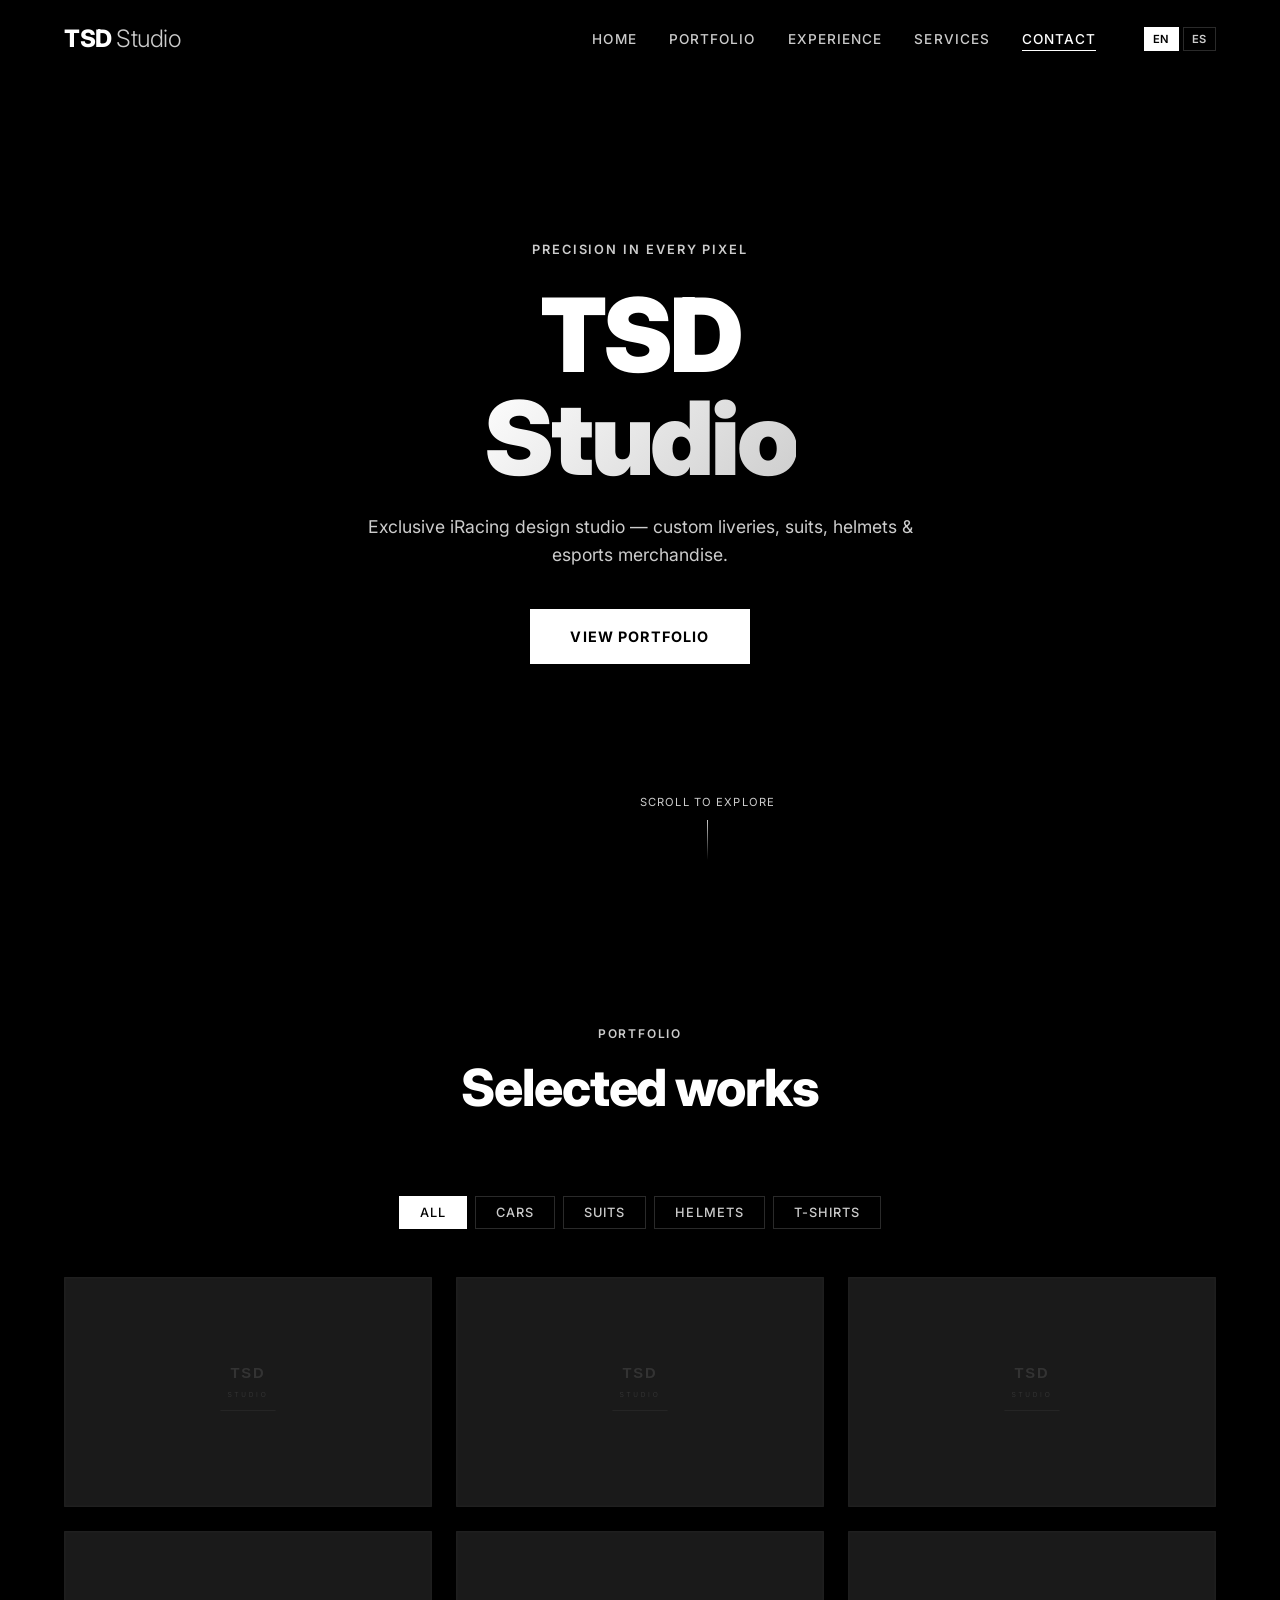
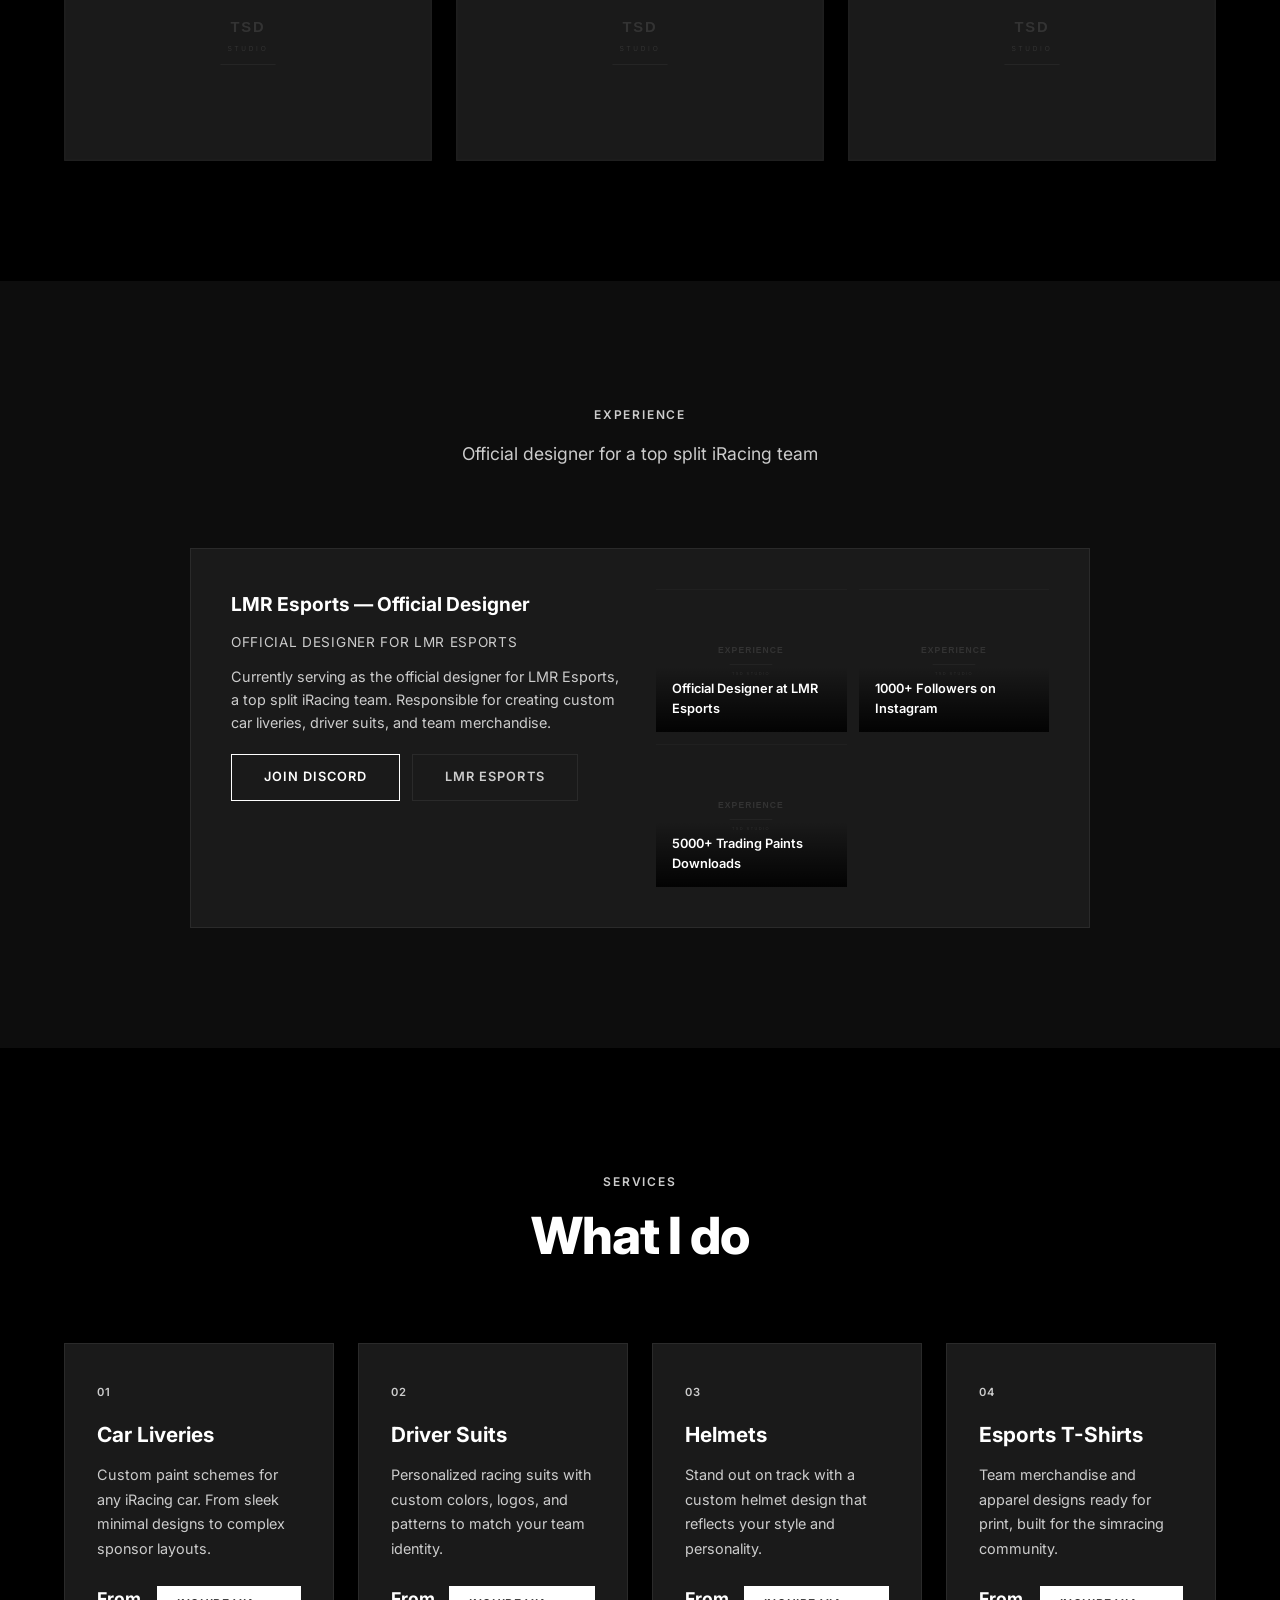
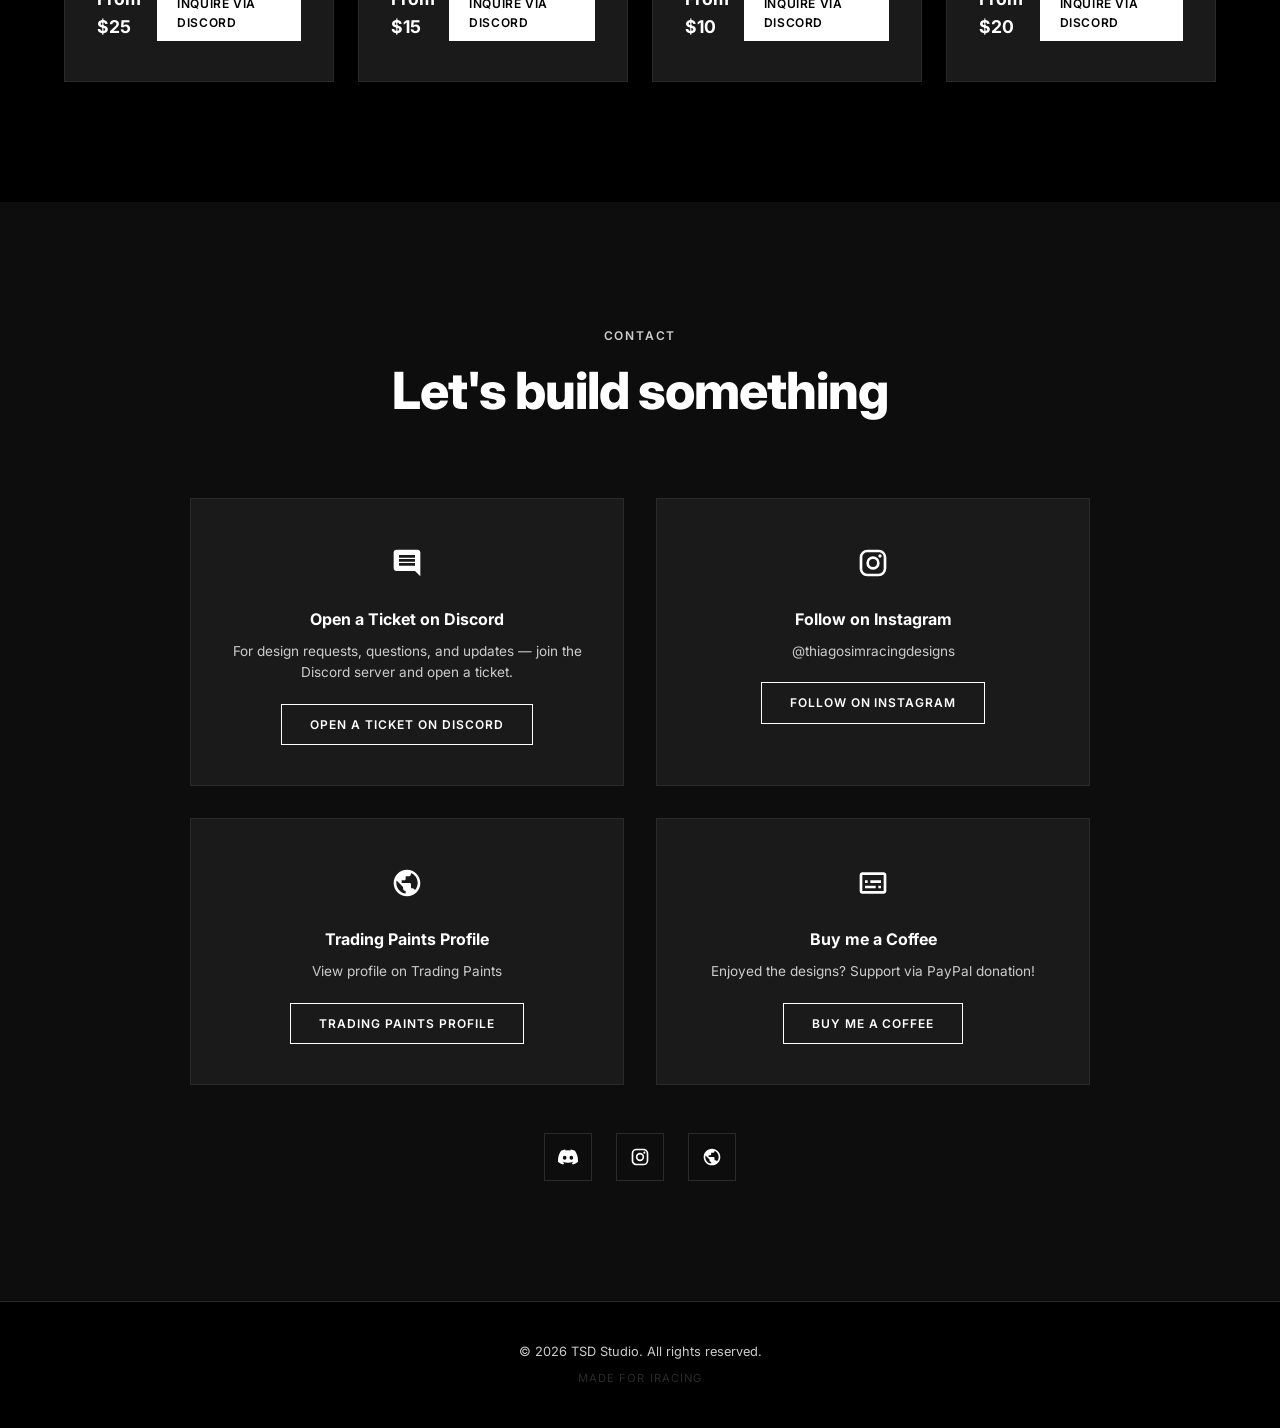
==== index.html @ 2ac7da7b "first commit" ====
<!DOCTYPE html>
<html lang="en">
<head>
  <meta charset="UTF-8">
  <meta name="viewport" content="width=device-width, initial-scale=1.0">
  <meta name="description" content="TSD Studio — Exclusive iRacing design studio. Custom liveries, suits, helmets & esports merchandise.">
  <title>TSD Studio — Thiago Simracing Designs</title>
  <link rel="preconnect" href="https://fonts.googleapis.com">
  <link rel="preconnect" href="https://fonts.gstatic.com" crossorigin>
  <link href="https://fonts.googleapis.com/css2?family=Inter:wght@300;400;500;600;700;800;900&display=swap" rel="stylesheet">
  <link rel="stylesheet" href="css/main.css">
  <link rel="stylesheet" href="css/animations.css">
  <link rel="icon" type="image/svg+xml" href="data:image/svg+xml,<svg xmlns='http://www.w3.org/2000/svg' viewBox='0 0 100 100'><text y='.9em' font-size='90'>🎨</text></svg>">
</head>
<body>

  <!-- Navbar -->
  <nav class="navbar" id="navbar">
    <div class="container">
      <a href="#hero" class="navbar-logo">TSD <span>Studio</span></a>
      <button class="navbar-toggle" aria-label="Menu">
        <span></span><span></span><span></span>
      </button>
      <ul class="navbar-links">
        <li><a href="#hero" class="active" data-i18n="nav.home">Home</a></li>
        <li><a href="#portfolio" data-i18n="nav.portfolio">Portfolio</a></li>
        <li><a href="#experience" data-i18n="nav.experience">Experience</a></li>
        <li><a href="#services" data-i18n="nav.services">Services</a></li>
        <li><a href="#contact" data-i18n="nav.contact">Contact</a></li>
        <li>
          <div class="lang-switch">
            <button data-lang="en" class="active">EN</button>
            <button data-lang="es">ES</button>
          </div>
        </li>
      </ul>
    </div>
  </nav>

  <!-- Hero Section -->
  <section class="hero" id="hero">
    <video class="hero-video" autoplay muted loop playsinline poster="assets/images/poster.jpg">
      <source src="assets/video/hero.mp4" type="video/mp4">
    </video>
    <div class="hero-overlay"></div>
    <div class="hero-content">
      <div class="hero-tag" data-i18n="hero.tag">Precision in Every Pixel</div>
      <h1 class="hero-title">TSD<br><span class="gradient">Studio</span></h1>
      <p class="hero-subtitle" data-i18n="hero.subtitle">Exclusive iRacing design studio — custom liveries, suits, helmets & esports merchandise.</p>
      <a href="#portfolio" class="hero-cta" data-i18n="hero.cta">View Portfolio</a>
    </div>
    <div class="hero-scroll">
      <span data-i18n="hero.scroll">Scroll to explore</span>
      <div class="hero-scroll-line"></div>
    </div>
  </section>

  <!-- Portfolio Section -->
  <section class="section" id="portfolio">
    <div class="container">
      <div class="section-header reveal">
        <div class="section-label" data-i18n="portfolio.title">Portfolio</div>
        <h2 class="section-title" data-i18n="portfolio.subtitle">Selected works</h2>
      </div>
      <div class="portfolio-filters reveal-stagger">
        <button class="portfolio-filter active" data-filter="all" data-i18n="portfolio.filterAll">All</button>
        <button class="portfolio-filter" data-filter="cars" data-i18n="portfolio.filterCars">Cars</button>
        <button class="portfolio-filter" data-filter="suits" data-i18n="portfolio.filterSuits">Suits</button>
        <button class="portfolio-filter" data-filter="helmets" data-i18n="portfolio.filterHelmets">Helmets</button>
        <button class="portfolio-filter" data-filter="tshirts" data-i18n="portfolio.filterTshirts">T-Shirts</button>
      </div>
      <div class="portfolio-grid" id="portfolio-grid"></div>
    </div>
  </section>

  <!-- Experience Section -->
  <section class="section section-dark" id="experience">
    <div class="container">
      <div class="section-header reveal">
        <div class="section-label" data-i18n="experience.title">Experience</div>
        <h2 class="section-subtitle" data-i18n="experience.subtitle">Selected experiences</h2>
      </div>
      <div class="experience-grid" id="experience-grid"></div>
    </div>
  </section>

  <!-- Services Section -->
  <section class="section" id="services">
    <div class="container">
      <div class="section-header reveal">
        <div class="section-label" data-i18n="services.title">Services</div>
        <h2 class="section-title" data-i18n="services.subtitle">What I do</h2>
      </div>
      <div class="services-grid" id="services-grid"></div>
    </div>
  </section>

  <!-- Contact Section -->
  <section class="section section-dark" id="contact">
    <div class="container">
      <div class="section-header reveal">
        <div class="section-label" data-i18n="contact.title">Contact</div>
        <h2 class="section-title" data-i18n="contact.subtitle">Let's build something</h2>
      </div>
      <div class="contact-grid reveal-stagger">
        <div class="contact-card">
          <div class="contact-card-icon">
            <svg viewBox="0 0 24 24"><path d="M20 2H4c-1.1 0-2 .9-2 2v12c0 1.1.9 2 2 2h14l4 4V4c0-1.1-.9-2-2-2zm-2 12H6v-2h12v2zm0-3H6V9h12v2zm0-3H6V6h12v2z"/></svg>
          </div>
          <h3 data-i18n="contact.discord">Open a Ticket on Discord</h3>
          <p data-i18n="contact.discordDesc">For design requests, questions, and updates — join the Discord server and open a ticket.</p>
          <a href="https://discord.gg/PhcxHCpWFc" target="_blank" class="contact-card-btn" data-i18n="contact.discord" data-social="discord">Open a Ticket on Discord</a>
        </div>
        <div class="contact-card">
          <div class="contact-card-icon">
            <svg viewBox="0 0 24 24"><path d="M7.8 2h8.4C19.4 2 22 4.6 22 7.8v8.4a5.8 5.8 0 0 1-5.8 5.8H7.8C4.6 22 2 19.4 2 16.2V7.8A5.8 5.8 0 0 1 7.8 2m-.2 2A3.6 3.6 0 0 0 4 7.6v8.8C4 18.39 5.61 20 7.6 20h8.8a3.6 3.6 0 0 0 3.6-3.6V7.6C20 5.61 18.39 4 16.4 4H7.6m9.65 1.5a1.25 1.25 0 0 1 0 2.5 1.25 1.25 0 0 1 0-2.5M12 7a5 5 0 1 1 0 10 5 5 0 0 1 0-10m0 2a3 3 0 1 0 0 6 3 3 0 0 0 0-6z"/></svg>
          </div>
          <h3 data-i18n="contact.instagram">Follow on Instagram</h3>
          <p>@thiagosimracingdesigns</p>
          <a href="https://www.instagram.com/thiagosimracingdesigns" target="_blank" class="contact-card-btn" data-i18n="contact.instagram" data-social="instagram">Follow on Instagram</a>
        </div>
        <div class="contact-card">
          <div class="contact-card-icon">
            <svg viewBox="0 0 24 24"><path d="M12 2C6.48 2 2 6.48 2 12s4.48 10 10 10 10-4.48 10-10S17.52 2 12 2zm-1 17.93c-3.95-.49-7-3.85-7-7.93 0-.62.08-1.21.21-1.79L9 15v1c0 1.1.9 2 2 2v1.93zm6.9-2.54c-.26-.81-1-1.39-1.9-1.39h-1v-3c0-.55-.45-1-1-1H8v-2h2c.55 0 1-.45 1-1V7h2c1.1 0 2-.9 2-2v-.41c2.93 1.19 5 4.06 5 7.41 0 2.08-.8 3.97-2.1 5.39z"/></svg>
          </div>
          <h3 data-i18n="contact.tradingPaints">Trading Paints</h3>
          <p>View profile on Trading Paints</p>
          <a href="https://www.tradingpaints.com/profile/1224486/Andres-Tovar" target="_blank" class="contact-card-btn" data-i18n="contact.tradingPaints" data-social="tradingpaints">Trading Paints Profile</a>
        </div>
        <div class="contact-card">
          <div class="contact-card-icon">
            <svg viewBox="0 0 24 24"><path d="M20 4H4c-1.1 0-2 .9-2 2v12c0 1.1.9 2 2 2h16c1.1 0 2-.9 2-2V6c0-1.1-.9-2-2-2zm0 14H4V6h16v12zM6 10h2v2H6v-2zm0 4h8v2H6v-2zm10 0h2v2h-2v-2zm-6-4h8v2h-8v-2z"/></svg>
          </div>
          <h3 data-i18n="contact.donation">Buy me a Coffee</h3>
          <p data-i18n="contact.donationDesc">Support via PayPal donation!</p>
          <a href="https://paypal.me/AndresTovar2320" target="_blank" class="contact-card-btn" data-i18n="contact.donation" data-social="donation">Buy me a Coffee</a>
        </div>
      </div>
      <div class="contact-social">
        <a href="https://discord.gg/PhcxHCpWFc" target="_blank" aria-label="Discord" data-social="discord">
          <svg viewBox="0 0 24 24"><path d="M20.317 4.37a19.791 19.791 0 0 0-4.885-1.515.074.074 0 0 0-.079.037c-.21.375-.444.864-.608 1.25a18.27 18.27 0 0 0-5.487 0 12.64 12.64 0 0 0-.617-1.25.077.077 0 0 0-.079-.037A19.736 19.736 0 0 0 3.677 4.37a.07.07 0 0 0-.032.027C.533 9.046-.32 13.58.099 18.057a.082.082 0 0 0 .031.057 19.9 19.9 0 0 0 5.993 3.03.078.078 0 0 0 .084-.028c.462-.63.874-1.295 1.226-1.994a.076.076 0 0 0-.041-.106 13.107 13.107 0 0 1-1.872-.892.077.077 0 0 1-.008-.128 10.2 10.2 0 0 0 .372-.292.074.074 0 0 1 .077-.01c3.928 1.793 8.18 1.793 12.062 0a.074.074 0 0 1 .078.01c.12.098.246.198.373.292a.077.077 0 0 1-.006.127 12.299 12.299 0 0 1-1.873.892.077.077 0 0 0-.041.107c.36.698.772 1.362 1.225 1.993a.076.076 0 0 0 .084.028 19.839 19.839 0 0 0 6.002-3.03.077.077 0 0 0 .032-.054c.5-5.177-.838-9.674-3.549-13.66a.061.061 0 0 0-.031-.03zM8.02 15.33c-1.183 0-2.157-1.085-2.157-2.419 0-1.333.956-2.419 2.157-2.419 1.21 0 2.176 1.096 2.157 2.42 0 1.333-.956 2.418-2.157 2.418zm7.975 0c-1.183 0-2.157-1.085-2.157-2.419 0-1.333.955-2.419 2.157-2.419 1.21 0 2.176 1.096 2.157 2.42 0 1.333-.946 2.418-2.157 2.418z"/></svg>
        </a>
        <a href="https://www.instagram.com/thiagosimracingdesigns" target="_blank" aria-label="Instagram" data-social="instagram">
          <svg viewBox="0 0 24 24"><path d="M7.8 2h8.4C19.4 2 22 4.6 22 7.8v8.4a5.8 5.8 0 0 1-5.8 5.8H7.8C4.6 22 2 19.4 2 16.2V7.8A5.8 5.8 0 0 1 7.8 2m-.2 2A3.6 3.6 0 0 0 4 7.6v8.8C4 18.39 5.61 20 7.6 20h8.8a3.6 3.6 0 0 0 3.6-3.6V7.6C20 5.61 18.39 4 16.4 4H7.6m9.65 1.5a1.25 1.25 0 0 1 0 2.5 1.25 1.25 0 0 1 0-2.5M12 7a5 5 0 1 1 0 10 5 5 0 0 1 0-10m0 2a3 3 0 1 0 0 6 3 3 0 0 0 0-6z"/></svg>
        </a>
        <a href="https://www.tradingpaints.com/profile/1224486/Andres-Tovar" target="_blank" aria-label="Trading Paints" data-social="tradingpaints">
          <svg viewBox="0 0 24 24"><path d="M12 2C6.48 2 2 6.48 2 12s4.48 10 10 10 10-4.48 10-10S17.52 2 12 2zm-1 17.93c-3.95-.49-7-3.85-7-7.93 0-.62.08-1.21.21-1.79L9 15v1c0 1.1.9 2 2 2v1.93zm6.9-2.54c-.26-.81-1-1.39-1.9-1.39h-1v-3c0-.55-.45-1-1-1H8v-2h2c.55 0 1-.45 1-1V7h2c1.1 0 2-.9 2-2v-.41c2.93 1.19 5 4.06 5 7.41 0 2.08-.8 3.97-2.1 5.39z"/></svg>
        </a>
      </div>
    </div>
  </section>

  <!-- Footer -->
  <footer class="footer">
    <div class="container">
      <p>&copy; 2026 TSD Studio. <span data-i18n="footer.copyright">All rights reserved.</span></p>
      <div class="footer-made">
        <span data-i18n="footer.made">Made for iRacing</span>
      </div>
    </div>
  </footer>

  <!-- Lightbox -->
  <div class="lightbox" id="lightbox">
    <div class="lightbox-content">
      <button class="lightbox-close">&times;</button>
      <button class="lightbox-nav prev">&lsaquo;</button>
      <button class="lightbox-nav next">&rsaquo;</button>
      <img src="" alt="">
      <div class="lightbox-info">
        <h3></h3>
        <p></p>
      </div>
    </div>
  </div>

  <script src="js/i18n.js"></script>
  <script src="js/db.js"></script>
  <script src="js/main.js"></script>
</body>
</html>
---- css/main.css ----
:root {
  --black: #000000;
  --white: #FFFFFF;
  --gray: #1A1A1A;
  --gray-light: #CCCCCC;
  --gray-dark: #0D0D0D;
  --gray-mid: #2A2A2A;
  --transition: 0.3s cubic-bezier(0.4, 0, 0.2, 1);
  --font-family: 'Inter', -apple-system, BlinkMacSystemFont, 'Segoe UI', sans-serif;
}

*, *::before, *::after {
  margin: 0;
  padding: 0;
  box-sizing: border-box;
}

html {
  scroll-behavior: smooth;
  font-size: 16px;
}

body {
  font-family: var(--font-family);
  background-color: var(--black);
  color: var(--white);
  line-height: 1.6;
  overflow-x: hidden;
  -webkit-font-smoothing: antialiased;
}

::selection {
  background: var(--white);
  color: var(--black);
}

a {
  color: var(--white);
  text-decoration: none;
  transition: opacity var(--transition);
}

a:hover {
  opacity: 0.7;
}

img {
  max-width: 100%;
  height: auto;
  display: block;
}

.container {
  max-width: 1200px;
  margin: 0 auto;
  padding: 0 24px;
}

/* Navbar */
.navbar {
  position: fixed;
  top: 0;
  left: 0;
  right: 0;
  z-index: 1000;
  padding: 20px 0;
  transition: all var(--transition);
}

.navbar.scrolled {
  background: rgba(0, 0, 0, 0.9);
  backdrop-filter: blur(20px);
  -webkit-backdrop-filter: blur(20px);
  border-bottom: 1px solid rgba(255, 255, 255, 0.05);
  padding: 12px 0;
}

.navbar .container {
  display: flex;
  align-items: center;
  justify-content: space-between;
}

.navbar-logo {
  font-size: 1.5rem;
  font-weight: 800;
  letter-spacing: -0.02em;
}

.navbar-logo span {
  font-weight: 300;
  color: var(--gray-light);
}

.navbar-links {
  display: flex;
  align-items: center;
  gap: 32px;
  list-style: none;
}

.navbar-links a {
  font-size: 0.85rem;
  font-weight: 500;
  text-transform: uppercase;
  letter-spacing: 0.08em;
  color: var(--gray-light);
  position: relative;
}

.navbar-links a::after {
  content: '';
  position: absolute;
  bottom: -4px;
  left: 0;
  width: 0;
  height: 1px;
  background: var(--white);
  transition: width var(--transition);
}

.navbar-links a:hover::after,
.navbar-links a.active::after {
  width: 100%;
}

.navbar-links a.active {
  color: var(--white);
}

.lang-switch {
  display: flex;
  gap: 4px;
  margin-left: 16px;
}

.lang-switch button {
  background: none;
  border: 1px solid var(--gray-mid);
  color: var(--gray-light);
  padding: 4px 8px;
  font-size: 0.7rem;
  font-weight: 600;
  cursor: pointer;
  transition: all var(--transition);
  font-family: var(--font-family);
  text-transform: uppercase;
  letter-spacing: 0.05em;
}

.lang-switch button.active {
  background: var(--white);
  color: var(--black);
  border-color: var(--white);
}

.navbar-toggle {
  display: none;
  background: none;
  border: none;
  cursor: pointer;
  padding: 8px;
  flex-direction: column;
  gap: 5px;
}

.navbar-toggle span {
  display: block;
  width: 24px;
  height: 2px;
  background: var(--white);
  transition: all var(--transition);
}

/* Hero */
.hero {
  position: relative;
  min-height: 100vh;
  display: flex;
  align-items: center;
  justify-content: center;
  overflow: hidden;
}

.hero-video {
  position: absolute;
  top: 0;
  left: 0;
  width: 100%;
  height: 100%;
  object-fit: cover;
  z-index: 0;
}

.hero-overlay {
  position: absolute;
  top: 0;
  left: 0;
  width: 100%;
  height: 100%;
  background: linear-gradient(
    to bottom,
    rgba(0, 0, 0, 0.7) 0%,
    rgba(0, 0, 0, 0.4) 50%,
    rgba(0, 0, 0, 0.85) 100%
  );
  z-index: 1;
}

.hero-content {
  position: relative;
  z-index: 2;
  text-align: center;
  max-width: 800px;
  padding: 0 24px;
}

.hero-tag {
  display: inline-block;
  font-size: 0.8rem;
  font-weight: 600;
  text-transform: uppercase;
  letter-spacing: 0.15em;
  color: var(--gray-light);
  margin-bottom: 24px;
  animation: fadeInDown 1s ease 0.2s both;
}

.hero-title {
  font-size: clamp(3rem, 8vw, 7rem);
  font-weight: 900;
  letter-spacing: -0.03em;
  line-height: 1;
  margin-bottom: 24px;
  animation: fadeInUp 1s ease 0.4s both;
}

.hero-title .gradient {
  background: linear-gradient(135deg, var(--white) 0%, var(--gray-light) 100%);
  -webkit-background-clip: text;
  -webkit-text-fill-color: transparent;
  background-clip: text;
}

.hero-subtitle {
  font-size: 1.1rem;
  color: var(--gray-light);
  max-width: 600px;
  margin: 0 auto 40px;
  font-weight: 400;
  animation: fadeInUp 1s ease 0.6s both;
}

.hero-cta {
  display: inline-flex;
  align-items: center;
  gap: 8px;
  padding: 16px 40px;
  background: var(--white);
  color: var(--black);
  font-weight: 700;
  font-size: 0.9rem;
  text-transform: uppercase;
  letter-spacing: 0.08em;
  border: none;
  cursor: pointer;
  transition: all var(--transition);
  font-family: var(--font-family);
  animation: fadeInUp 1s ease 0.8s both;
}

.hero-cta:hover {
  background: var(--gray-light);
  transform: translateY(-2px);
  opacity: 1;
}

.hero-scroll {
  position: absolute;
  bottom: 40px;
  left: 50%;
  transform: translateX(-50%);
  z-index: 2;
  display: flex;
  flex-direction: column;
  align-items: center;
  gap: 8px;
  animation: fadeInUp 1s ease 1.2s both;
  color: var(--gray-light);
  font-size: 0.7rem;
  text-transform: uppercase;
  letter-spacing: 0.1em;
}

.hero-scroll-line {
  width: 1px;
  height: 40px;
  background: linear-gradient(to bottom, var(--gray-light), transparent);
  animation: pulse 2s ease infinite;
}

/* Section Base */
.section {
  padding: 120px 0;
  position: relative;
}

.section-dark {
  background: var(--gray-dark);
}

.section-header {
  text-align: center;
  margin-bottom: 80px;
}

.section-label {
  display: inline-block;
  font-size: 0.75rem;
  font-weight: 600;
  text-transform: uppercase;
  letter-spacing: 0.15em;
  color: var(--gray-light);
  margin-bottom: 16px;
}

.section-title {
  font-size: clamp(2rem, 4vw, 3.5rem);
  font-weight: 800;
  letter-spacing: -0.02em;
  line-height: 1.1;
  margin-bottom: 16px;
}

.section-subtitle {
  font-size: 1.1rem;
  color: var(--gray-light);
  max-width: 600px;
  margin: 0 auto;
  font-weight: 400;
}

/* Portfolio */
.portfolio-filters {
  display: flex;
  justify-content: center;
  gap: 8px;
  margin-bottom: 48px;
  flex-wrap: wrap;
}

.portfolio-filter {
  padding: 8px 20px;
  background: transparent;
  border: 1px solid var(--gray-mid);
  color: var(--gray-light);
  font-size: 0.8rem;
  font-weight: 500;
  cursor: pointer;
  transition: all var(--transition);
  font-family: var(--font-family);
  text-transform: uppercase;
  letter-spacing: 0.08em;
}

.portfolio-filter:hover {
  border-color: var(--white);
  color: var(--white);
}

.portfolio-filter.active {
  background: var(--white);
  color: var(--black);
  border-color: var(--white);
}

.portfolio-grid {
  display: grid;
  grid-template-columns: repeat(auto-fill, minmax(320px, 1fr));
  gap: 24px;
}

.portfolio-item {
  position: relative;
  overflow: hidden;
  aspect-ratio: 16 / 10;
  cursor: pointer;
  background: var(--gray);
}

.portfolio-item img {
  width: 100%;
  height: 100%;
  object-fit: cover;
  transition: transform 0.6s ease;
}

.portfolio-item:hover img {
  transform: scale(1.05);
}

.portfolio-item-overlay {
  position: absolute;
  bottom: 0;
  left: 0;
  right: 0;
  padding: 24px;
  background: linear-gradient(to top, rgba(0,0,0,0.9), transparent);
  transform: translateY(20px);
  opacity: 0;
  transition: all var(--transition);
}

.portfolio-item:hover .portfolio-item-overlay {
  transform: translateY(0);
  opacity: 1;
}

.portfolio-item-title {
  font-size: 1.1rem;
  font-weight: 700;
  margin-bottom: 4px;
}

.portfolio-item-category {
  font-size: 0.75rem;
  text-transform: uppercase;
  letter-spacing: 0.1em;
  color: var(--gray-light);
}

.portfolio-empty {
  grid-column: 1 / -1;
  text-align: center;
  padding: 80px 24px;
  color: var(--gray-light);
}

/* Lightbox */
.lightbox {
  display: none;
  position: fixed;
  top: 0;
  left: 0;
  width: 100%;
  height: 100%;
  background: rgba(0, 0, 0, 0.95);
  z-index: 2000;
  justify-content: center;
  align-items: center;
  padding: 40px;
}

.lightbox.open {
  display: flex;
}

.lightbox-content {
  max-width: 90vw;
  max-height: 85vh;
  position: relative;
}

.lightbox-content img {
  max-width: 100%;
  max-height: 85vh;
  object-fit: contain;
}

.lightbox-info {
  text-align: center;
  margin-top: 20px;
}

.lightbox-info h3 {
  font-size: 1.2rem;
  font-weight: 700;
  margin-bottom: 4px;
}

.lightbox-info p {
  color: var(--gray-light);
  font-size: 0.9rem;
}

.lightbox-close {
  position: absolute;
  top: -40px;
  right: 0;
  background: none;
  border: none;
  color: var(--white);
  font-size: 2rem;
  cursor: pointer;
  padding: 8px;
  line-height: 1;
}

.lightbox-nav {
  position: absolute;
  top: 50%;
  transform: translateY(-50%);
  background: rgba(255,255,255,0.1);
  border: none;
  color: var(--white);
  font-size: 2rem;
  padding: 16px 12px;
  cursor: pointer;
  transition: background var(--transition);
}

.lightbox-nav:hover {
  background: rgba(255,255,255,0.2);
}

.lightbox-nav.prev {
  left: -80px;
}

.lightbox-nav.next {
  right: -80px;
}

/* Experience - Grid */
.experience-grid {
  display: flex;
  flex-direction: column;
  gap: 40px;
  max-width: 900px;
  margin: 0 auto;
}

.experience-card {
  display: grid;
  grid-template-columns: 1fr 1fr;
  gap: 32px;
  align-items: start;
  padding: 40px;
  border: 1px solid var(--gray-mid);
  background: var(--gray);
}

.experience-card-content {
  display: flex;
  flex-direction: column;
  gap: 12px;
}

.experience-card-title {
  font-size: 1.2rem;
  font-weight: 700;
}

.experience-card-subtitle {
  font-size: 0.85rem;
  color: var(--gray-light);
  text-transform: uppercase;
  letter-spacing: 0.05em;
}

.experience-card-desc {
  font-size: 0.9rem;
  color: var(--gray-light);
  line-height: 1.6;
}

.experience-card-actions {
  display: flex;
  gap: 12px;
  margin-top: 8px;
  flex-wrap: wrap;
}

.experience-card-gallery {
  display: grid;
  grid-template-columns: 1fr 1fr;
  gap: 12px;
}

.experience-card-gallery .exp-gallery-item {
  aspect-ratio: 4 / 3;
}

.exp-gallery-item {
  position: relative;
  overflow: hidden;
  aspect-ratio: 4 / 3;
  background: var(--black);
}

.exp-gallery-item img {
  width: 100%;
  height: 100%;
  object-fit: cover;
  transition: transform 0.5s ease;
}

.exp-gallery-item:hover img {
  transform: scale(1.05);
}

.exp-gallery-caption {
  position: absolute;
  bottom: 0;
  left: 0;
  right: 0;
  padding: 12px 16px;
  background: linear-gradient(to top, rgba(0,0,0,0.9), transparent);
  font-size: 0.8rem;
  font-weight: 600;
}

.experience-cta {
  display: inline-block;
  padding: 12px 32px;
  border: 1px solid var(--white);
  color: var(--white);
  font-weight: 600;
  font-size: 0.8rem;
  text-transform: uppercase;
  letter-spacing: 0.08em;
  transition: all var(--transition);
}

.experience-cta:hover {
  background: var(--white);
  color: var(--black);
  opacity: 1;
}

.experience-cta-secondary {
  border-color: var(--gray-mid);
  color: var(--gray-light);
}

.experience-cta-secondary:hover {
  border-color: var(--white);
  color: var(--white);
  background: transparent;
}

/* Services */
.services-grid {
  display: grid;
  grid-template-columns: repeat(auto-fill, minmax(260px, 1fr));
  gap: 24px;
}

.service-card {
  padding: 40px 32px;
  border: 1px solid var(--gray-mid);
  background: var(--gray);
  transition: all var(--transition);
  position: relative;
  overflow: hidden;
}

.service-card::before {
  content: '';
  position: absolute;
  top: 0;
  left: 0;
  width: 100%;
  height: 2px;
  background: var(--white);
  transform: scaleX(0);
  transform-origin: left;
  transition: transform 0.4s ease;
}

.service-card:hover {
  border-color: var(--gray-light);
  transform: translateY(-4px);
}

.service-card:hover::before {
  transform: scaleX(1);
}

.service-card-number {
  font-size: 0.7rem;
  font-weight: 600;
  text-transform: uppercase;
  letter-spacing: 0.1em;
  color: var(--gray-light);
  margin-bottom: 16px;
}

.service-card-title {
  font-size: 1.3rem;
  font-weight: 700;
  margin-bottom: 12px;
}

.service-card p {
  color: var(--gray-light);
  font-size: 0.9rem;
  margin-bottom: 24px;
  line-height: 1.7;
}

.service-card-footer {
  display: flex;
  align-items: center;
  justify-content: space-between;
}

.service-card-price {
  font-size: 1.1rem;
  font-weight: 700;
  color: var(--white);
}

.service-card-btn {
  padding: 8px 20px;
  background: var(--white);
  color: var(--black);
  border: none;
  font-weight: 600;
  font-size: 0.75rem;
  text-transform: uppercase;
  letter-spacing: 0.05em;
  cursor: pointer;
  transition: all var(--transition);
  font-family: var(--font-family);
}

.service-card-btn:hover {
  background: var(--gray-light);
}

/* Contact */
.contact-grid {
  display: grid;
  grid-template-columns: repeat(auto-fit, minmax(280px, 1fr));
  gap: 32px;
  max-width: 900px;
  margin: 0 auto;
}

.contact-card {
  padding: 40px 32px;
  border: 1px solid var(--gray-mid);
  text-align: center;
  transition: all var(--transition);
  background: var(--gray);
}

.contact-card:hover {
  border-color: var(--gray-light);
  transform: translateY(-4px);
}

.contact-card-icon {
  width: 48px;
  height: 48px;
  margin: 0 auto 20px;
  display: flex;
  align-items: center;
  justify-content: center;
}

.contact-card-icon svg {
  width: 32px;
  height: 32px;
  fill: var(--white);
}

.contact-card h3 {
  font-size: 1rem;
  font-weight: 700;
  margin-bottom: 8px;
}

.contact-card p {
  color: var(--gray-light);
  font-size: 0.85rem;
  margin-bottom: 20px;
}

.contact-card-btn {
  display: inline-block;
  padding: 10px 28px;
  border: 1px solid var(--white);
  color: var(--white);
  font-weight: 600;
  font-size: 0.75rem;
  text-transform: uppercase;
  letter-spacing: 0.08em;
  transition: all var(--transition);
}

.contact-card-btn:hover {
  background: var(--white);
  color: var(--black);
  opacity: 1;
}

.contact-social {
  display: flex;
  justify-content: center;
  gap: 24px;
  margin-top: 48px;
}

.contact-social a {
  display: flex;
  align-items: center;
  justify-content: center;
  width: 48px;
  height: 48px;
  border: 1px solid var(--gray-mid);
  transition: all var(--transition);
}

.contact-social a:hover {
  border-color: var(--white);
  background: var(--gray);
  opacity: 1;
}

.contact-social svg {
  width: 20px;
  height: 20px;
  fill: var(--white);
}

/* Footer */
.footer {
  padding: 40px 0;
  border-top: 1px solid var(--gray-mid);
  text-align: center;
}

.footer p {
  color: var(--gray-light);
  font-size: 0.8rem;
}

.footer-made {
  display: flex;
  align-items: center;
  justify-content: center;
  gap: 8px;
  margin-top: 8px;
  font-size: 0.7rem;
  text-transform: uppercase;
  letter-spacing: 0.1em;
  color: var(--gray-mid);
}

/* Responsive */
@media (max-width: 768px) {
  .navbar-links {
    display: none;
    position: absolute;
    top: 100%;
    left: 0;
    right: 0;
    background: rgba(0, 0, 0, 0.98);
    flex-direction: column;
    padding: 24px;
    gap: 20px;
    border-bottom: 1px solid var(--gray-mid);
  }

  .navbar-links.open {
    display: flex;
  }

  .navbar-toggle {
    display: flex;
  }

  .lang-switch {
    margin-left: 0;
  }

  .hero-title {
    font-size: clamp(2.2rem, 10vw, 4rem);
  }

  .portfolio-grid {
    grid-template-columns: 1fr;
  }

  .services-grid {
    grid-template-columns: 1fr;
  }

  .contact-grid {
    grid-template-columns: 1fr;
  }

  .section {
    padding: 80px 0;
  }

  .section-header {
    margin-bottom: 48px;
  }

  .lightbox-nav {
    display: none;
  }

  .experience-card {
    grid-template-columns: 1fr;
    padding: 28px 24px;
    gap: 24px;
  }

  .experience-card-gallery {
    grid-template-columns: 1fr 1fr;
  }
}

@media (max-width: 480px) {
  .container {
    padding: 0 16px;
  }

  .hero-cta {
    padding: 14px 28px;
    font-size: 0.8rem;
  }

  .portfolio-filters {
    gap: 4px;
  }

  .portfolio-filter {
    padding: 6px 14px;
    font-size: 0.7rem;
  }

  .service-card {
    padding: 28px 24px;
  }
}
---- css/animations.css ----
@keyframes fadeInUp {
  from {
    opacity: 0;
    transform: translateY(40px);
  }
  to {
    opacity: 1;
    transform: translateY(0);
  }
}

@keyframes fadeInDown {
  from {
    opacity: 0;
    transform: translateY(-20px);
  }
  to {
    opacity: 1;
    transform: translateY(0);
  }
}

@keyframes fadeInLeft {
  from {
    opacity: 0;
    transform: translateX(-60px);
  }
  to {
    opacity: 1;
    transform: translateX(0);
  }
}

@keyframes fadeInRight {
  from {
    opacity: 0;
    transform: translateX(60px);
  }
  to {
    opacity: 1;
    transform: translateX(0);
  }
}

@keyframes scaleIn {
  from {
    opacity: 0;
    transform: scale(0.9);
  }
  to {
    opacity: 1;
    transform: scale(1);
  }
}

@keyframes gradientShift {
  0% {
    background-position: 0% 50%;
  }
  50% {
    background-position: 100% 50%;
  }
  100% {
    background-position: 0% 50%;
  }
}

@keyframes pulse {
  0%, 100% {
    opacity: 0.6;
  }
  50% {
    opacity: 1;
  }
}

@keyframes float {
  0%, 100% {
    transform: translateY(0);
  }
  50% {
    transform: translateY(-10px);
  }
}

@keyframes spinSlow {
  from {
    transform: rotate(0deg);
  }
  to {
    transform: rotate(360deg);
  }
}

@keyframes lineGrow {
  from {
    width: 0;
  }
  to {
    width: 100%;
  }
}

@keyframes shimmer {
  0% {
    background-position: -200% center;
  }
  100% {
    background-position: 200% center;
  }
}

.reveal {
  opacity: 0;
  transform: translateY(40px);
  transition: opacity 0.8s ease, transform 0.8s ease;
}

.reveal.visible {
  opacity: 1;
  transform: translateY(0);
}

.reveal-left {
  opacity: 0;
  transform: translateX(-60px);
  transition: opacity 0.8s ease, transform 0.8s ease;
}

.reveal-left.visible {
  opacity: 1;
  transform: translateX(0);
}

.reveal-right {
  opacity: 0;
  transform: translateX(60px);
  transition: opacity 0.8s ease, transform 0.8s ease;
}

.reveal-right.visible {
  opacity: 1;
  transform: translateX(0);
}

.reveal-scale {
  opacity: 0;
  transform: scale(0.9);
  transition: opacity 0.6s ease, transform 0.6s ease;
}

.reveal-scale.visible {
  opacity: 1;
  transform: scale(1);
}

.reveal-stagger > * {
  opacity: 0;
  transform: translateY(30px);
  transition: opacity 0.6s ease, transform 0.6s ease;
}

.reveal-stagger.visible > *:nth-child(1) { transition-delay: 0s; }
.reveal-stagger.visible > *:nth-child(2) { transition-delay: 0.1s; }
.reveal-stagger.visible > *:nth-child(3) { transition-delay: 0.2s; }
.reveal-stagger.visible > *:nth-child(4) { transition-delay: 0.3s; }
.reveal-stagger.visible > *:nth-child(5) { transition-delay: 0.4s; }
.reveal-stagger.visible > *:nth-child(6) { transition-delay: 0.5s; }

.reveal-stagger.visible > * {
  opacity: 1;
  transform: translateY(0);
}
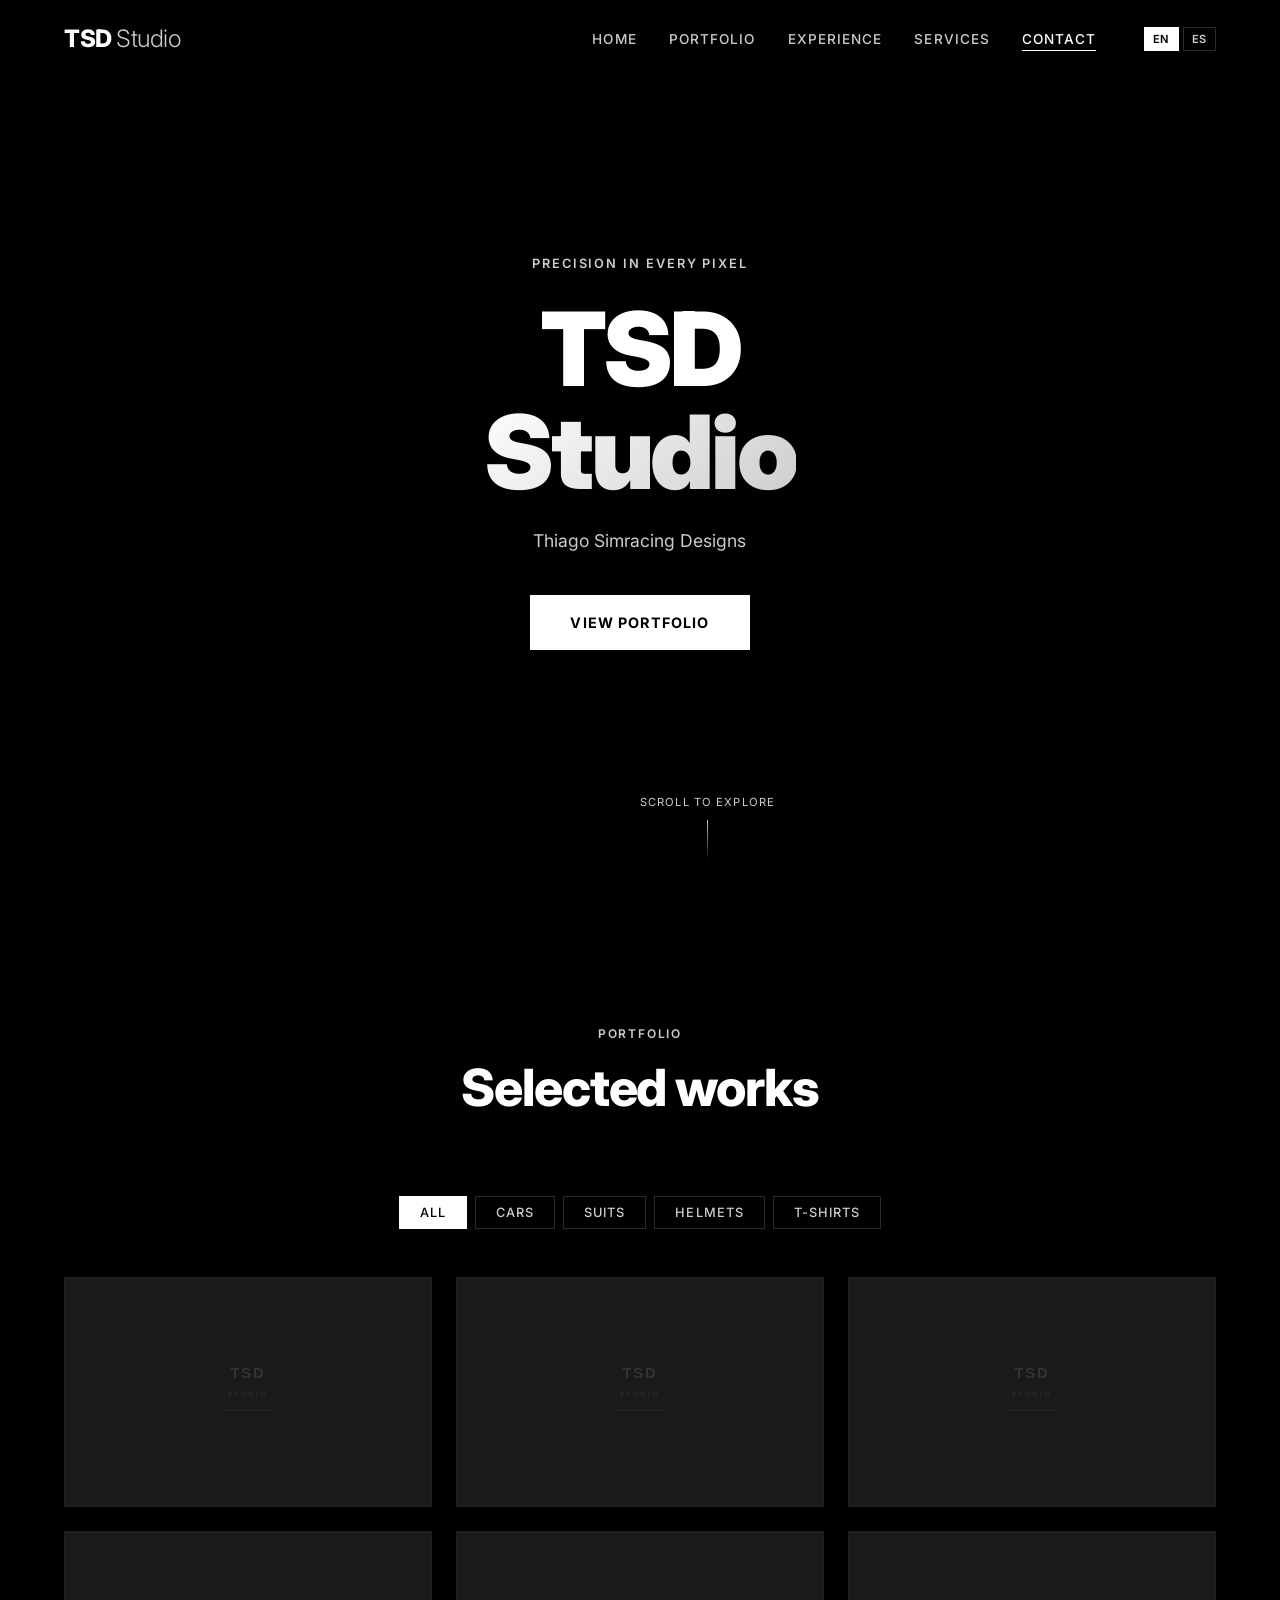
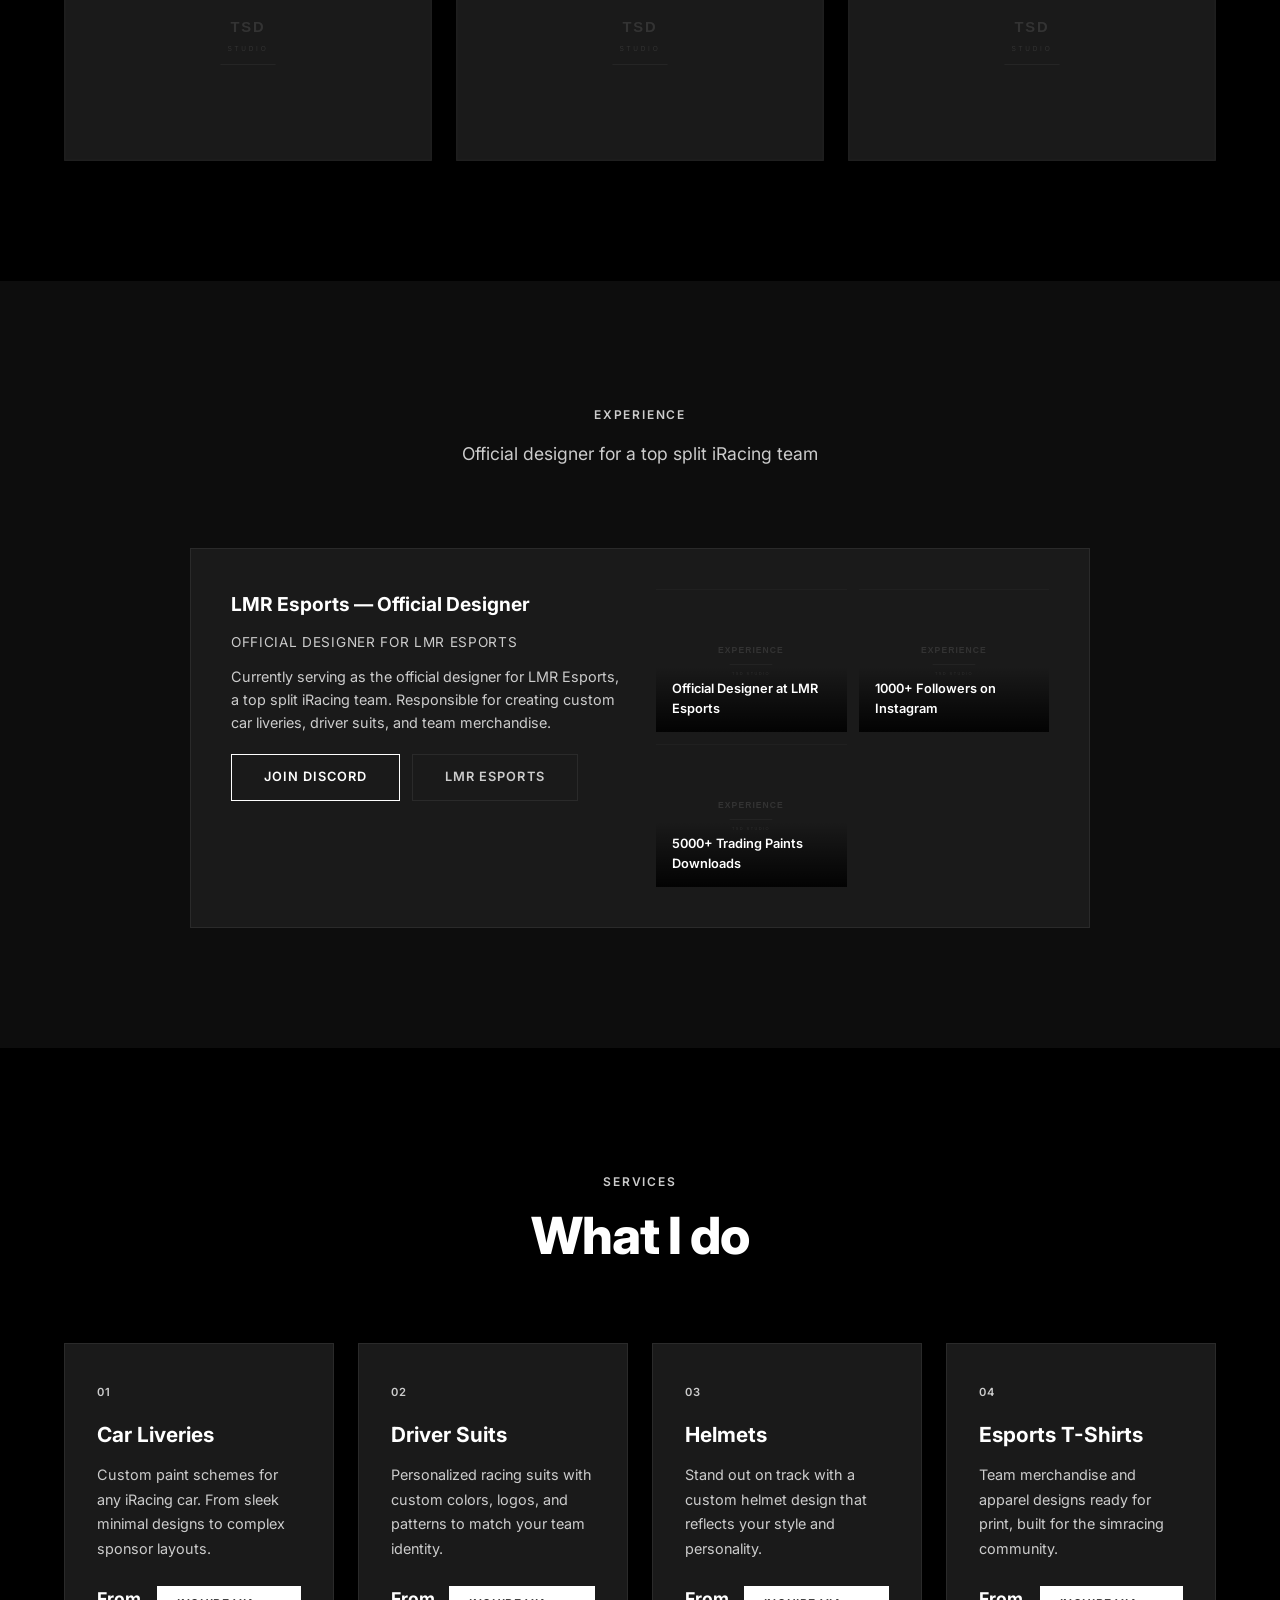
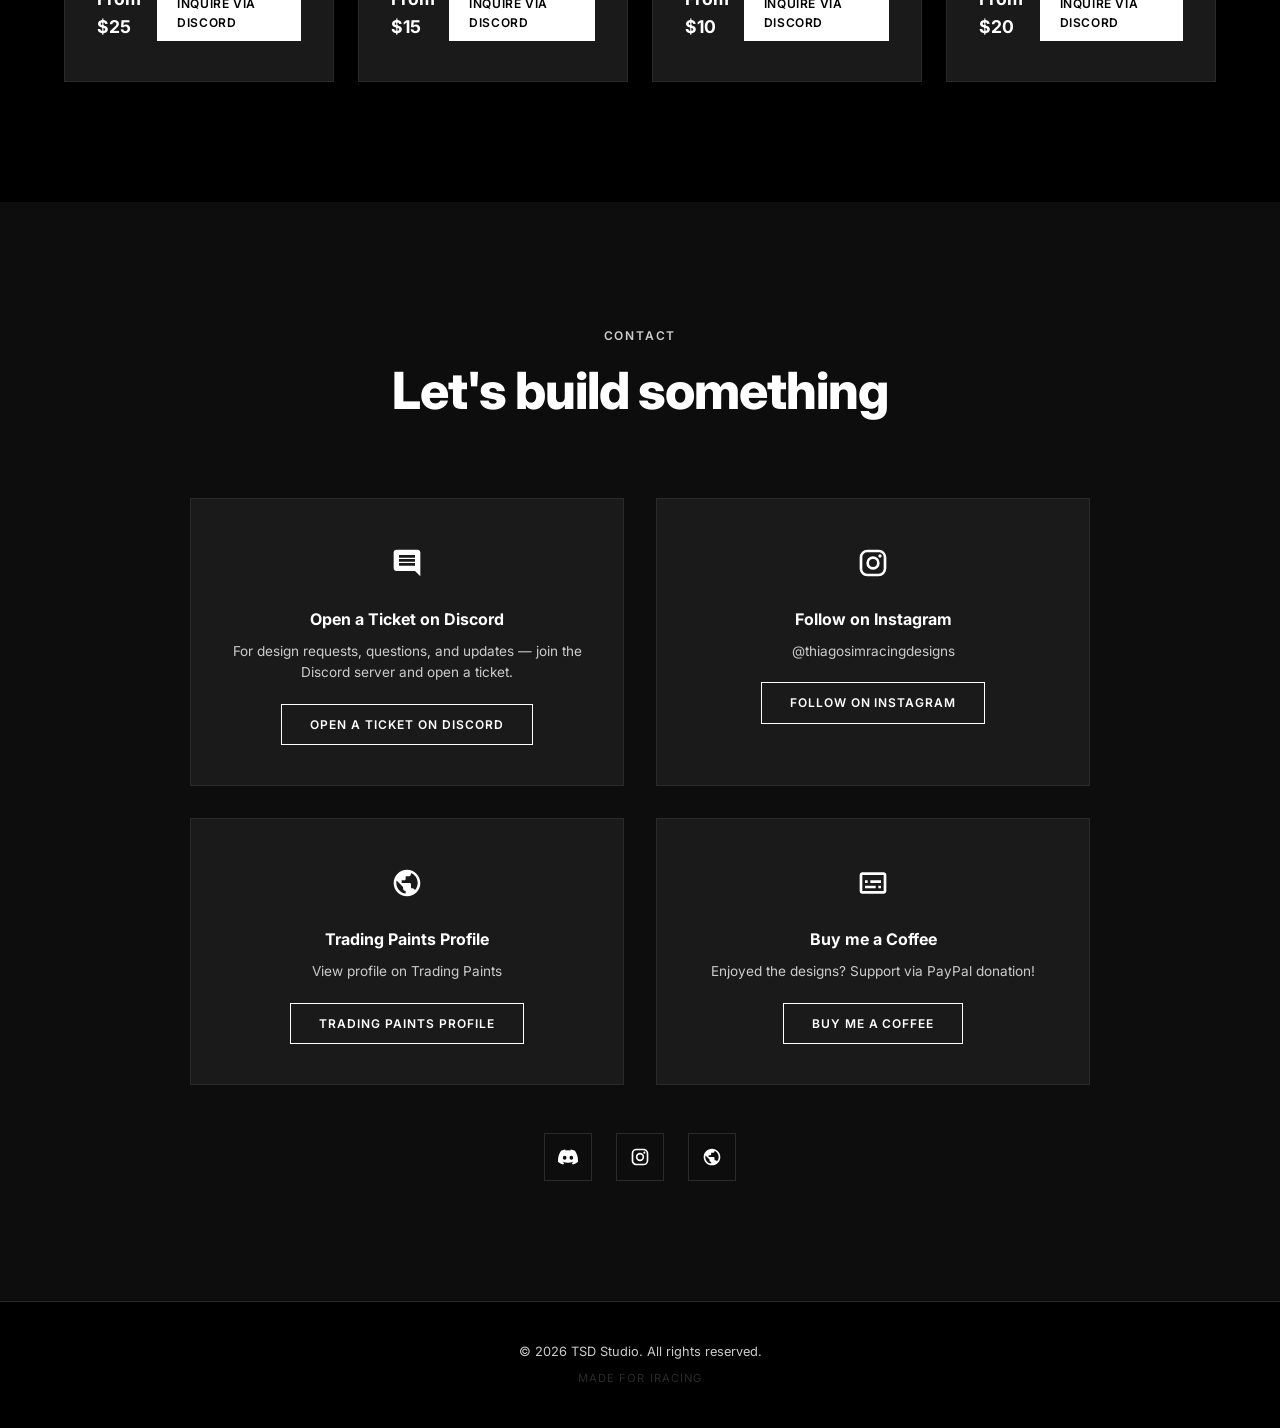
==== commit a3420196: "feat: Firebase como almacenamiento primario con cache localStorage" ====
--- a/index.html
+++ b/index.html
@@ -174,6 +174,8 @@
     </div>
   </div>
 
+  <script src="https://www.gstatic.com/firebasejs/11.0.1/firebase-app-compat.js"></script>
+  <script src="https://www.gstatic.com/firebasejs/11.0.1/firebase-firestore-compat.js"></script>
   <script src="js/i18n.js"></script>
   <script src="js/db.js"></script>
   <script src="js/main.js"></script>
